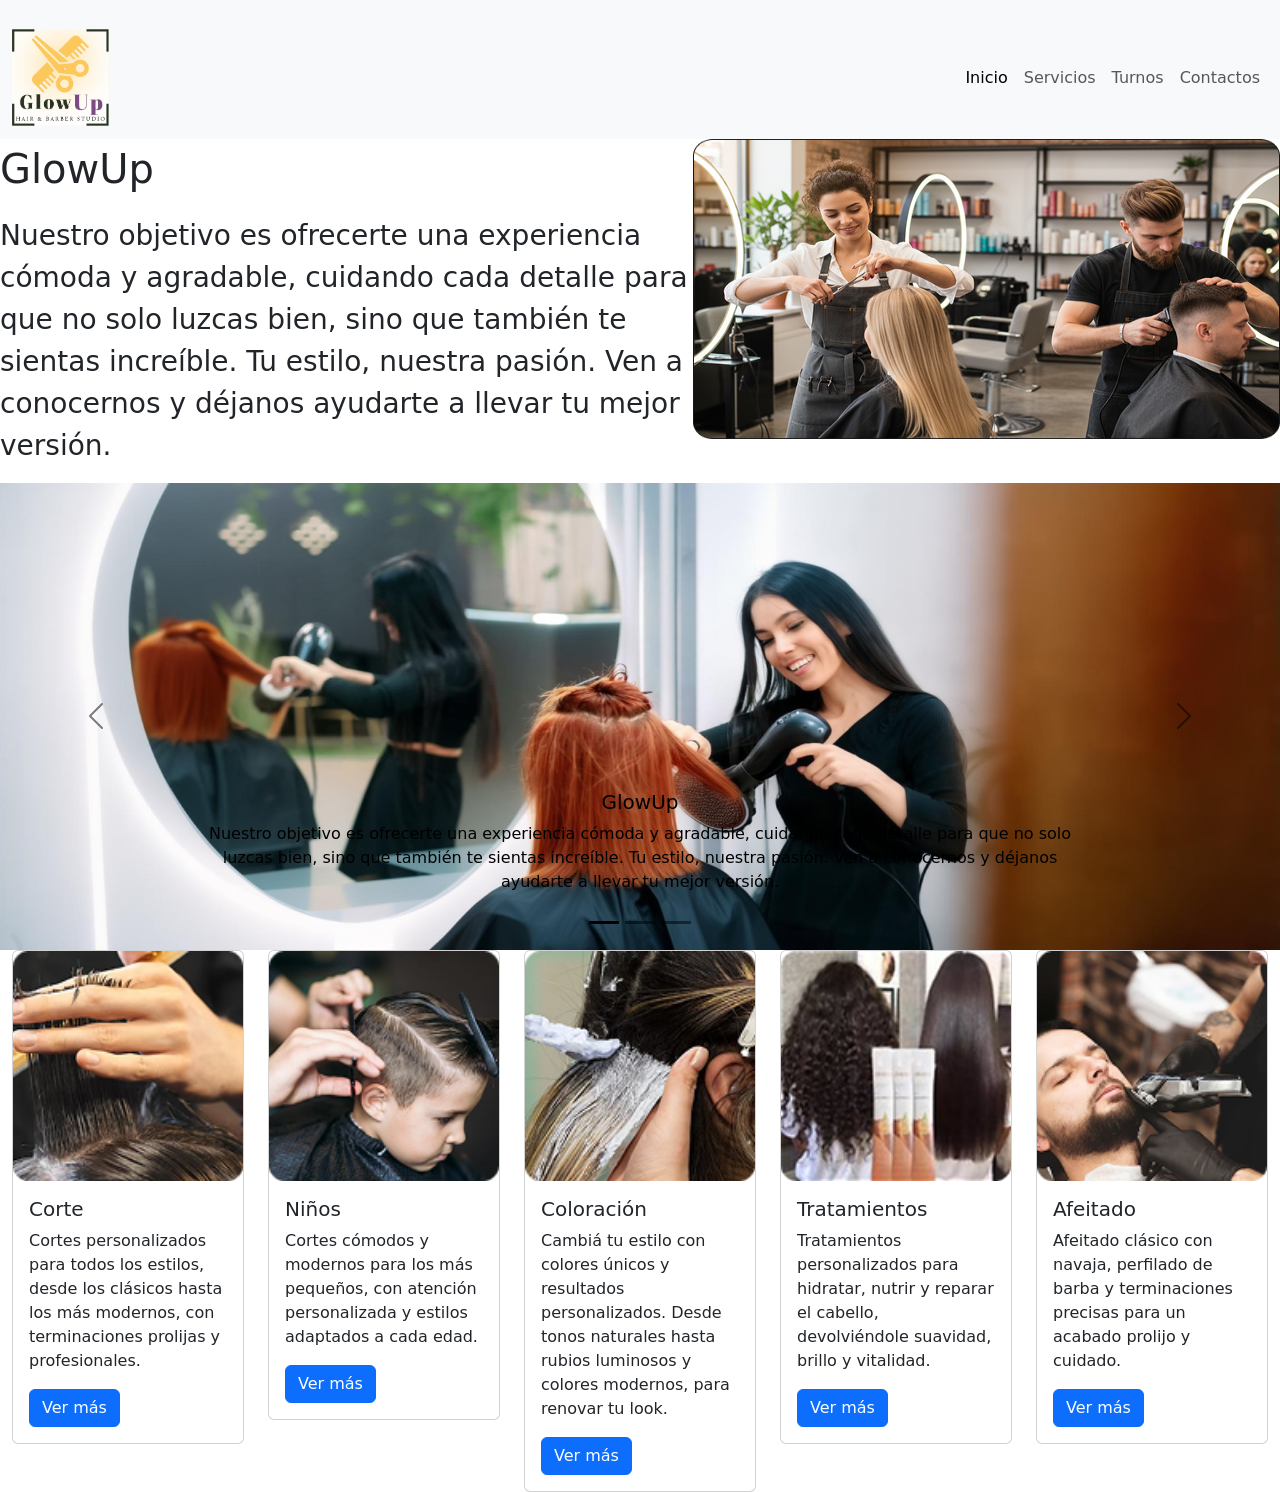
==== index.html @ b957d29a "Add files via upload" ====
<!doctype html>
<html lang="en">
<head>
<meta charset="utf-8">
<meta name="viewport" content="width=device-width, initial-scale=1">
<title>Bootstrap demo</title>
<link href="https://cdn.jsdelivr.net/npm/bootstrap@5.3.8/dist/css/bootstrap.min.css" rel="stylesheet" integrity="sha384-sRIl4kxILFvY47J16cr9ZwB07vP4J8+LH7qKQnuqkuIAvNWLzeN8tE5YBujZqJLB" crossorigin="anonymous">
<link rel="stylesheet" href="styles.css">


<nav class="navbar bg-body-tertiary">
  <div class="container">
  
  </div>
</nav>

<nav class="navbar navbar-expand-lg bg-body-tertiary">
  <div class="container-fluid">
    <a class="navbar-brand" href="#">
      <img src="logo1.png" width="97" height="97">
    </a>
    <button class="navbar-toggler" type="button" data-bs-toggle="collapse" data-bs-target="#navbarNavAltMarkup" aria-controls="navbarNavAltMarkup" aria-expanded="false" aria-label="Toggle navigation">
      <span class="navbar-toggler-icon"></span>
    </button>
    <div class="collapse navbar-collapse" id="navbarNavAltMarkup">
      <div class="navbar-nav ms-auto">
        <a class="nav-link active" aria-current="page" href="#">Inicio</a>
        <a class="nav-link" href="#">Servicios</a>
        <a class="nav-link" href="turnos.html">Turnos</a>
        <a class="nav-link" href="#">Contactos</a>
      </div>
    </div>
  </div>
</nav>



</head>
<body>
<div class="contenedor">
    <img src="peluqueria.png" class="rounded float-end" width="587" height="300"> 
    <p class="fs-1">GlowUp</p> 
        <p class="fs-3">Nuestro objetivo es ofrecerte una experiencia cómoda y agradable, cuidando cada detalle para que no solo luzcas bien, sino que también te sientas increíble.

Tu estilo, nuestra pasión. Ven a conocernos y déjanos ayudarte a llevar tu mejor versión. </p>

</div>



<div class="contenedor">
<div id="carouselExampleDark" class="carousel carousel-dark slide">
  <div class="carousel-indicators">
    <button type="button" data-bs-target="#carouselExampleDark" data-bs-slide-to="0" class="active" aria-current="true" aria-label="Slide 1"></button>
    <button type="button" data-bs-target="#carouselExampleDark" data-bs-slide-to="1" aria-label="Slide 2"></button>
    <button type="button" data-bs-target="#carouselExampleDark" data-bs-slide-to="2" aria-label="Slide 3"></button>
  </div>
  <div class="carousel-inner">
    <div class="carousel-item active" data-bs-interval="10000">
      <img src="slider1.png" class="d-block w-100" alt="...">
      <div class="carousel-caption d-none d-md-block">
        <h5>GlowUp</h5>
        <p>Nuestro objetivo es ofrecerte una experiencia cómoda y agradable, cuidando cada detalle para que no solo luzcas bien, sino que también te sientas increíble.

Tu estilo, nuestra pasión. Ven a conocernos y déjanos ayudarte a llevar tu mejor versión.</p>
      </div>
    </div>
    <div class="carousel-item" data-bs-interval="2000">
      <img src="slider1(1).webp" class="d-block w-100" alt="...">
      <div class="carousel-caption d-none d-md-block">
        <h5>Second slide label</h5>
        <p>Some representative placeholder content for the second slide.</p>
      </div>
    </div>
    <div class="carousel-item">
      <img src="slider1(2).webp" class="d-block w-100" >
      <div class="carousel-caption d-none d-md-block">
        <h5>Third slide label</h5>
        <p>Some representative placeholder content for the third slide.</p>
      </div>
    </div>
  </div>
  <button class="carousel-control-prev" type="button" data-bs-target="#carouselExampleDark" data-bs-slide="prev">
    <span class="carousel-control-prev-icon" aria-hidden="true"></span>
    <span class="visually-hidden">Previous</span>
  </button>
  <button class="carousel-control-next" type="button" data-bs-target="#carouselExampleDark" data-bs-slide="next">
    <span class="carousel-control-next-icon" aria-hidden="true"></span>
    <span class="visually-hidden">Next</span>
  </button>
</div>
</div>




<div class="container-fluid">
  <div class="row">

    <div class="col">
      <div class="card">
        <img src="corte.png" class="card-img-top" alt="Imagen 1">
        <div class="card-body">
          <h5 class="card-title">Corte</h5>
          <p class="card-text">Cortes personalizados para todos los estilos, desde los clásicos hasta los más modernos, con terminaciones prolijas y profesionales.</p>
          <a href="#" class="btn btn-primary">Ver más</a>
        </div>
      </div>
    </div>

    <div class="col">
      <div class="card">
        <img src="niños.png" class="card-img-top" alt="Imagen 2">
        <div class="card-body">
          <h5 class="card-title">Niños</h5>
          <p class="card-text">Cortes cómodos y modernos para los más pequeños, con atención personalizada y estilos adaptados a cada edad.</p>
          <a href="#" class="btn btn-primary">Ver más</a>
        </div>
      </div>
    </div>

    <div class="col">
      <div class="card">
        <img src="coloracion.png" class="card-img-top" alt="Imagen 3">
        <div class="card-body">
          <h5 class="card-title">Coloración</h5>
          <p class="card-text">Cambiá tu estilo con colores únicos y resultados personalizados. Desde tonos naturales hasta rubios luminosos y colores modernos, para renovar tu look.</p>
          <a href="#" class="btn btn-primary">Ver más</a>
        </div>
      </div>
    </div>

    <div class="col">
      <div class="card">
        <img src="tratamiento.png" class="card-img-top" alt="Imagen 4">
        <div class="card-body">
          <h5 class="card-title">Tratamientos</h5>
          <p class="card-text">Tratamientos personalizados para hidratar, nutrir y reparar el cabello, devolviéndole suavidad, brillo y vitalidad.</p>
          <a href="#" class="btn btn-primary">Ver más</a>
        </div>
      </div>
    </div>

    <div class="col">
      <div class="card">
        <img src="afeitado.png" class="card-img-top" alt="Imagen 5">
        <div class="card-body">
          <h5 class="card-title">Afeitado</h5>
          <p class="card-text">Afeitado clásico con navaja, perfilado de barba y terminaciones precisas para un acabado prolijo y cuidado.</p>
          <a href="#" class="btn btn-primary">Ver más</a>
        </div>
      </div>
    </div>

  </div>
</div>














<script src="https://cdn.jsdelivr.net/npm/bootstrap@5.3.8/dist/js/bootstrap.bundle.min.js" 
integrity="sha384-FKyoEForCGlyvwx9Hj09JcYn3nv7wiPVlz7YYwJrWVcXK/BmnVDxM+D2scQbITxI" crossorigin="anonymous"></script>




 



</body>
</html>
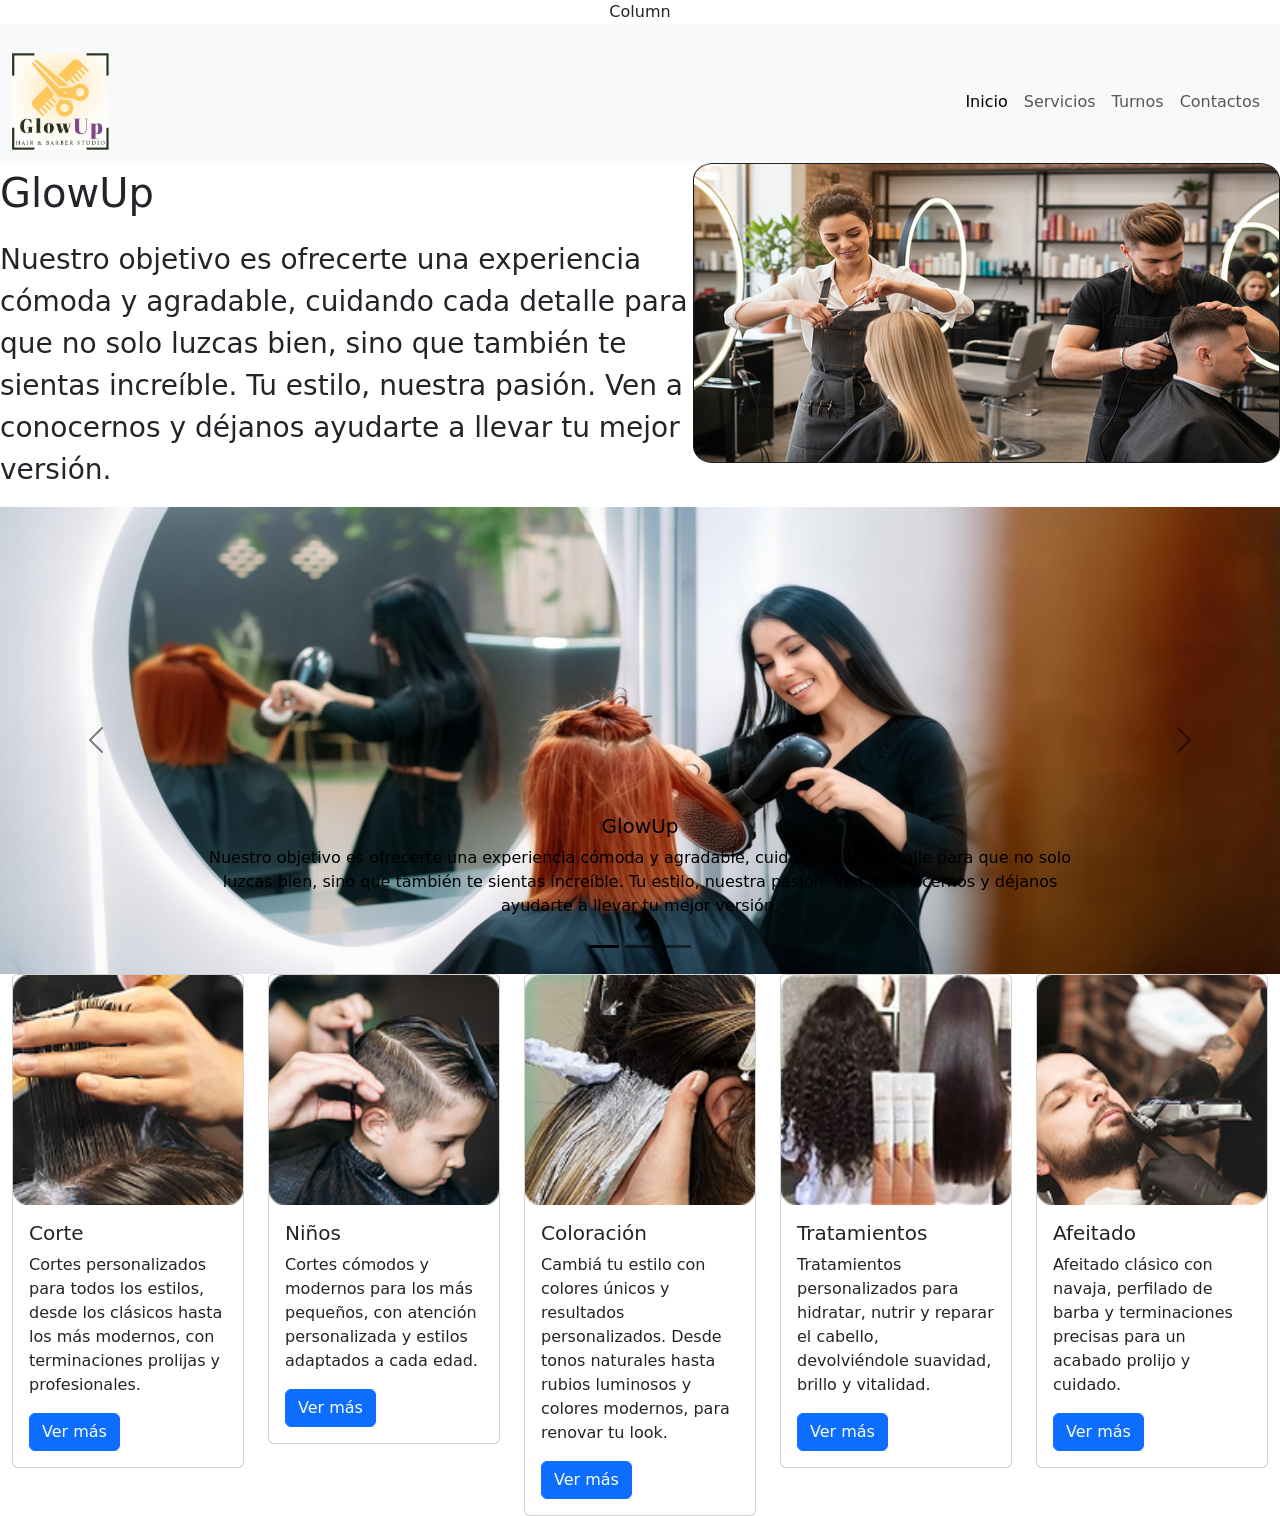
==== commit 6af00f4b: "Fix HTML structure and add missing elements" ====
--- a/index.html
+++ b/index.html
@@ -7,6 +7,13 @@
 <link href="https://cdn.jsdelivr.net/npm/bootstrap@5.3.8/dist/css/bootstrap.min.css" rel="stylesheet" integrity="sha384-sRIl4kxILFvY47J16cr9ZwB07vP4J8+LH7qKQnuqkuIAvNWLzeN8tE5YBujZqJLB" crossorigin="anonymous">
 <link rel="stylesheet" href="styles.css">
 
+  <div class="container text-center">
+  <div class="row">
+    <div class="col">
+      Column
+    </div>
+  </div>
+</div>
 
 <nav class="navbar bg-body-tertiary">
   <div class="container">
@@ -179,4 +186,4 @@
 
 
 </body>
-</html>+</html>
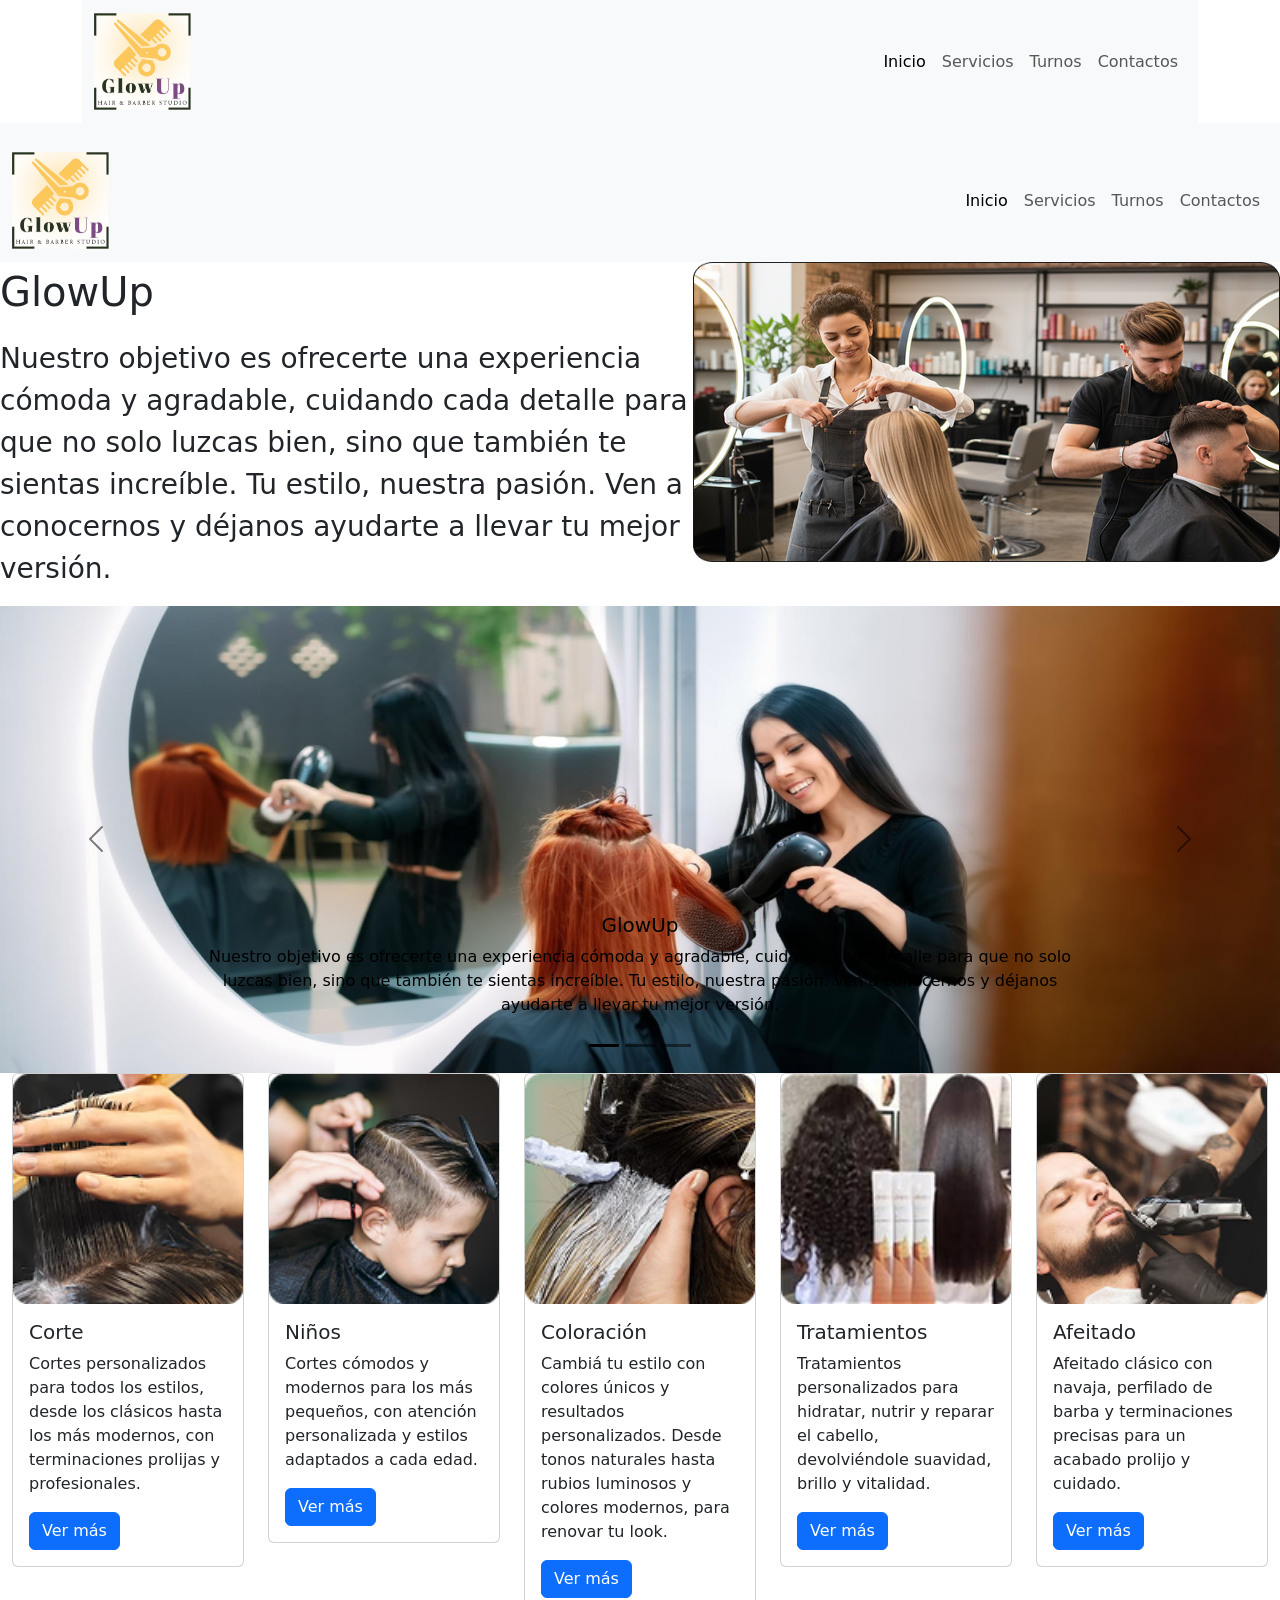
==== commit c7498b31: "Fix HTML structure and improve navbar layout" ====
--- a/index.html
+++ b/index.html
@@ -10,7 +10,25 @@
   <div class="container text-center">
   <div class="row">
     <div class="col">
-      Column
+      <nav class="navbar navbar-expand-lg bg-body-tertiary">
+  <div class="container-fluid">
+    <a class="navbar-brand" href="#">
+      <img src="logo1.png" width="97" height="97">
+    </a>
+    <button class="navbar-toggler" type="button" data-bs-toggle="collapse" data-bs-target="#navbarNavAltMarkup" aria-controls="navbarNavAltMarkup" aria-expanded="false" aria-label="Toggle navigation">
+      <span class="navbar-toggler-icon"></span>
+    </button>
+    <div class="collapse navbar-collapse" id="navbarNavAltMarkup">
+      <div class="navbar-nav ms-auto">
+        <a class="nav-link active" aria-current="page" href="#">Inicio</a>
+        <a class="nav-link" href="#">Servicios</a>
+        <a class="nav-link" href="turnos.html">Turnos</a>
+        <a class="nav-link" href="#">Contactos</a>
+      </div>
+    </div>
+  </div>
+</nav>
+
     </div>
   </div>
 </div>
